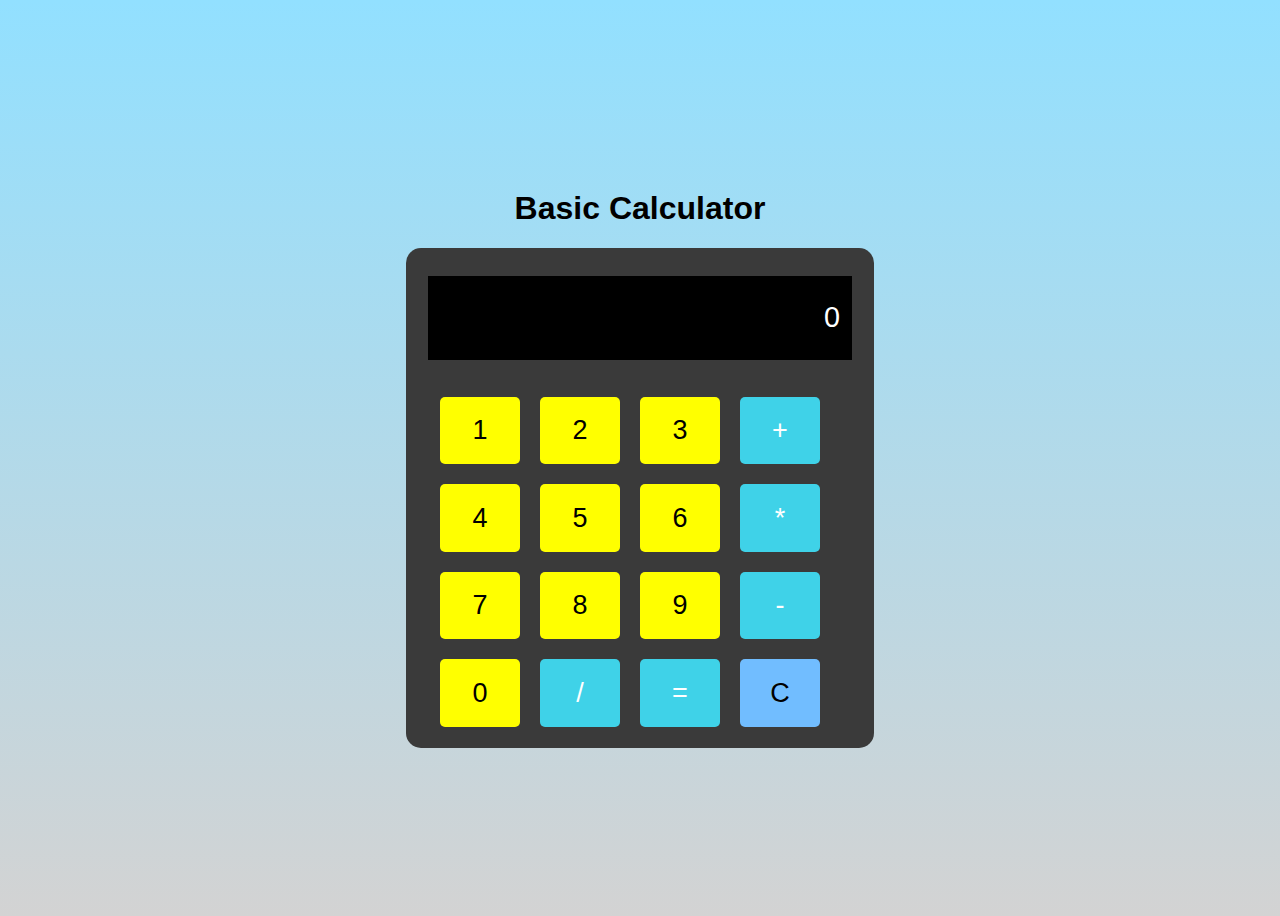
==== index.html @ aebc8b14 "cc" ====
<!DOCTYPE html>
<html lang="en">
  <head>
    <meta charset="UTF-8" />
    <meta name="viewport" content="width=device-width, initial-scale=1.0" />
    <title>Calcy</title>
    <link rel="stylesheet" href="./index.css" />
  </head>
  <body>
    <div class="header">
      <h1>Basic Calculator</h1>
    </div>
    <div class="calc">
      <div class="inp">
        <input type="text" class="itext" value="0" />
      </div>
      <div class="buttons">
        <div class="btn">1</div>
        <div class="btn">2</div>
        <div class="btn">3</div>
        <div class="btn op">+</div>
        <div class="btn">4</div>
        <div class="btn">5</div>
        <div class="btn">6</div>
        <div class="btn op">*</div>
        <div class="btn">7</div>
        <div class="btn">8</div>
        <div class="btn">9</div>
        <div class="btn op">-</div>
        <div class="btn">0</div>
        <div class="btn op">/</div>
        <div class="btn op">=</div>
        <div class="btn clr">C</div>
      </div>
    </div>
    <script src="./index.js"></script>
  </body>
</html>
---- index.css ----
body {
  height: 100vh;
  display: flex;
  align-items: center;
  justify-content: center;
  background: linear-gradient(rgb(146, 224, 255), rgb(211, 211, 211));
  background-size: cover;
  flex-direction: column;

  font-family: "Gill Sans", "Gill Sans MT", Calibri, "Trebuchet MS", sans-serif;
  overflow: hidden;
}

h1 {
  font-size: 2rem;
}
.calc {
  display: flex;
  flex-direction: column;
  align-items: center;
  justify-content: center;
  background-color: rgb(58, 58, 58);
  height: 500px;
  min-width: 450px;
  border-radius: 15px;
}

.inp {
  padding: 22px 22px;
}

.itext {
  font-size: 1.8rem;
}

input {
  min-width: 400px;
  height: 70px;
  background-color: black;
  border: none;
  cursor: none;
  color: white;
  text-align: right;
  padding: 7px 12px;
  font-size: 22px;
}

.buttons {
  display: grid;
  grid-template-columns: repeat(4, 80px);
  gap: 20px;
  padding: 15px 20px;
  min-width: 400px;
  height: 330px;
}

.btn {
  padding: 2px 2px;
  display: flex;
  align-items: center;
  justify-content: center;
  font-size: 27px;
  background-color: yellow;
  border-radius: 5px;
  transition: opacity 0.25s;
}

.btn:hover {
  opacity: 70%;
}

.btn:active {
  opacity: 100%;
}

.btn.op {
  grid-column: span 1;
  background-color: rgb(63, 210, 232);
  color: white;
}

.btn.clr {
  background-color: rgb(113, 189, 255);
}
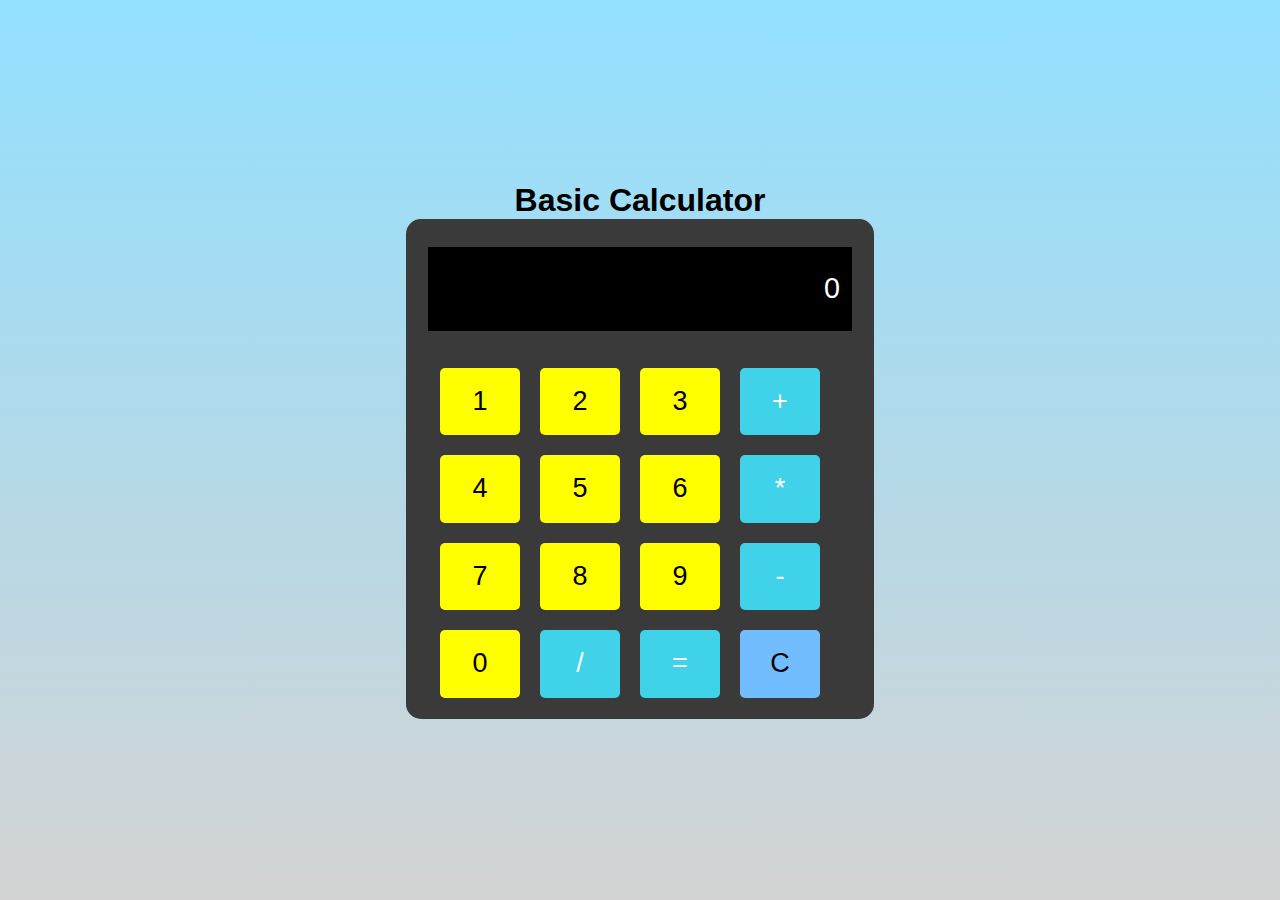
==== commit 9dfe8069: "done" ====
--- a/index.html
+++ b/index.html
@@ -2,9 +2,14 @@
 <html lang="en">
   <head>
     <meta charset="UTF-8" />
+    <meta
+      name="google-site-verification"
+      content="x8Rw6tG6LnmhAxg2HEiaKKt86RN_J8NceO_FQ-zNFnw"
+    />
     <meta name="viewport" content="width=device-width, initial-scale=1.0" />
     <title>Calcy</title>
     <link rel="stylesheet" href="./index.css" />
+    <link rel="icon" type="image/png" href="./calcFav.png" />
   </head>
   <body>
     <div class="header">
--- a/index.css
+++ b/index.css
@@ -1,3 +1,8 @@
+* {
+  padding: 0;
+  margin: 0;
+}
+
 body {
   height: 100vh;
   display: flex;
@@ -21,7 +26,7 @@
   justify-content: center;
   background-color: rgb(58, 58, 58);
   height: 500px;
-  min-width: 450px;
+  min-width: 300px;
   border-radius: 15px;
 }
 
@@ -34,7 +39,7 @@
 }
 
 input {
-  min-width: 400px;
+  width: 400px;
   height: 70px;
   background-color: black;
   border: none;
@@ -50,7 +55,7 @@
   grid-template-columns: repeat(4, 80px);
   gap: 20px;
   padding: 15px 20px;
-  min-width: 400px;
+  width: 400px;
   height: 330px;
 }
 
@@ -82,3 +87,47 @@
 .btn.clr {
   background-color: rgb(113, 189, 255);
 }
+
+@media (max-width: 700px) {
+  .calc {
+    width: 190px;
+    background-color: rgb(68, 68, 68);
+    gap: 25px;
+  }
+
+  .inp {
+    padding: 2px 2px;
+    width: 10px;
+    display: flex;
+    align-items: center;
+    justify-content: center;
+  }
+
+  .itext {
+    padding: 5px 8px;
+    border-radius: 8px;
+    font-size: 7px;
+    height: 50px;
+    max-width: 200px;
+    font-size: 16px;
+  }
+
+  .buttons {
+    max-width: 250px;
+    padding: 5px 3px;
+    gap: 1px;
+    display: grid;
+    grid-template-columns: repeat(4, 1fr);
+    align-items: center;
+
+    /* background-color: red; */
+  }
+
+  .btn {
+    height: 30px;
+    width: 30px;
+    font-size: 14px;
+    padding: 7px 7px;
+    margin: 0;
+  }
+}
